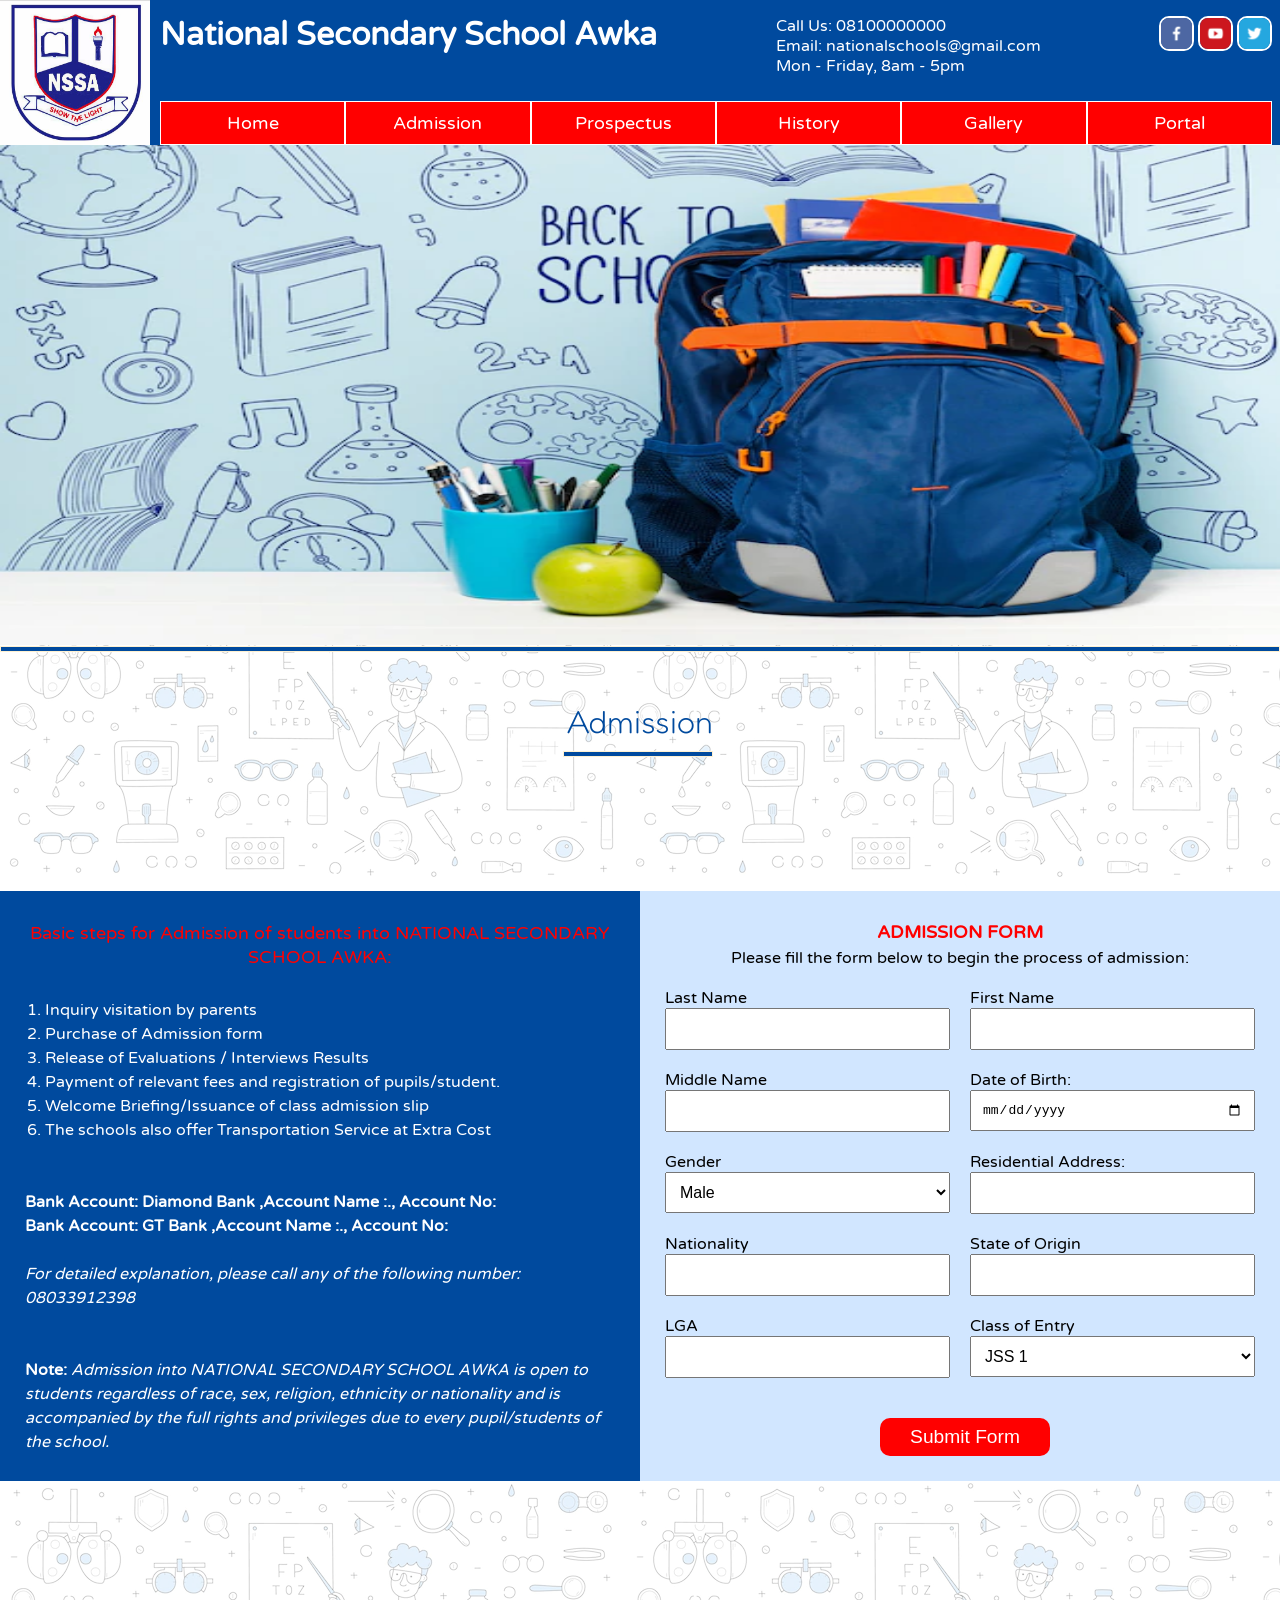
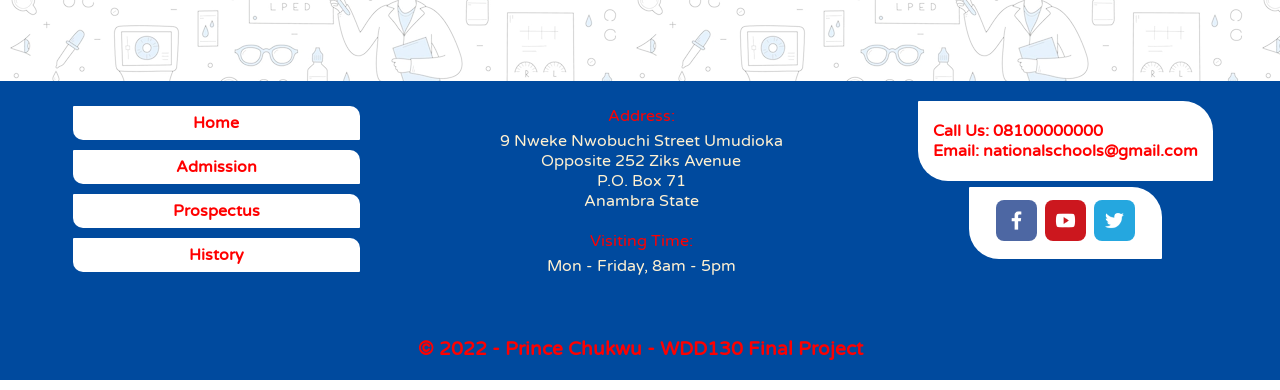
==== javascriptproject/index.html @ b7fc7551 "fix" ====
<!DOCTYPE html>
<html lang="en">

<head>
    <meta charset="UTF-8">
    <meta http-equiv="X-UA-Compatible" content="IE=edge">
    <meta name="viewport" content="width=device-width, initial-scale=1.0">
    <title>Admission - National Secondary School, Awka</title>
    <meta name="description" content="Admission requirements and form for National Secondary School.">
    <link href="https://fonts.googleapis.com/css2?family=Fredoka+One&family=Varela+Round&display=swap" rel="stylesheet">
    <link rel="stylesheet" href="css/style.css">
</head>

<body>

    <header>
        <picture><img src="images/IMG-20220301-WA0001.jpg" alt="logo"></picture>
        <div class="first-header">

            <h1>National Secondary School Awka</h1>
            <div class="contact">
                <p>Call Us: 08100000000</p>
                <p>Email: nationalschools@gmail.com</p>
                <p>Mon - Friday, 8am - 5pm</p>
            </div>
            <div class="social-top">
                <a href="https://www.facebook.com" target="_blank"><img src="images/facebook1.png"
                        alt="Facebook Logo"></a>
                <a href="https://www.youtube.com" target="_blank"><img src="images/youtube.png" alt="Youtube Logo"></a>
                <a href="https://www.twitter.com" target="_blank"><img src="images/twitter.png" alt="Twitter logo"></a>
            </div>
        </div>

        <nav class="nav-top">
            <ul>
                <li><a href="index.html">Home</a></li>
                <li><a href="index.html">Admission</a></li>
                <li><a href="prospectus.html">Prospectus</a></li>
                <li><a href="index.html">History</a></li>
                <li><a href="index.html">Gallery</a></li>
                <li><a href="portal.html">Portal</a></li>
            </ul>
        </nav>
    </header>


    <main>
        <picture class="banner2"><img
                src="images/arrangement-with-school-bag-supplies_23-2148278198.webp"
                alt="school building"></picture>
        <div class="line-1"></div>

        <h2>Admission</h2>
        <div class="line"></div>
        <div class="space"></div>
        <div class="space"></div>
        <div class="space"></div>
        <div class="requirement-form">
            <div class="requirement">
                <h3>Basic steps for Admission of students into NATIONAL SECONDARY SCHOOL AWKA: </h3>
                <br>
                <ol>
                    <li>Inquiry visitation by parents</li>
                    <li>Purchase of Admission form</li>
                    <li>Release of Evaluations / Interviews Results</li>
                    <li> Payment of relevant fees and registration of pupils/student.</li>
                    <li>Welcome Briefing/Issuance of class admission slip</li>
                    <li>The schools also offer Transportation Service at Extra Cost</li>
                </ol>
                <br>
                <br><span><strong>Bank Account: Diamond Bank ,Account Name :., Account No:</strong></span>
                <br><span><strong>Bank Account: GT Bank ,Account Name :., Account No:</strong></span>
                <br>
                <br>
                <p><em>For detailed explanation, please call any of the following number: 08033912398</em></p>
                <br>
                <br>
                <p><strong>Note: </strong><em>Admission into NATIONAL SECONDARY SCHOOL AWKA is open to students
                        regardless of race, sex, religion, ethnicity or nationality and is accompanied by the full
                        rights and privileges due to every pupil/students of the school.</em></p>

            </div>
            <div class="form">
                <h3><strong>ADMISSION FORM</strong></h3>
                <P>Please fill the form below to begin the process of admission:</P>
                <div class="space2"></div>
                <form action="#">
                    <div class="lname-div">
                        <label for="lname">Last Name</label>
                        <input type="text" id="lname" name="lastname" required>
                    </div>

                    <div class="fname-div">
                        <label for="fname">First Name</label>
                        <input type="text" id="fname" name="firstname" required>
                    </div>

                    <div class="mname-div">
                        <label for="mname">Middle Name</label>
                        <input type="text" id="mname" name="middlename">
                    </div>

                    <div class="dob-div">
                        <label for="dob">Date of Birth:</label>
                        <input type="date" id="dob" name="dob" required>
                    </div>

                    <div class="gender-div">
                        <label for="gender">Gender</label>
                        <select id="gender" name="gender" required>
                            <option value="male">Male</option>
                            <option value="female">Female</option>
                        </select>
                    </div>

                    <div class="raddress-div">
                        <label for="raddress">Residential Address: </label>
                        <input type="text" id="raddress" name="raddress" required>
                    </div>

                    <div class="nation-div">
                        <label for="nationality">Nationality</label>
                        <input type="text" id="nationality" name="nationality" required>
                    </div>

                    <div class="sorigin-div">
                        <label for="sorigin">State of Origin</label>
                        <input type="text" id="sorigin" name="sorigin" required>
                    </div>

                    <div class="lga-div">
                        <label for="lga">LGA</label>
                        <input type="text" id="lga" name="lga" required>
                    </div>

                    <div class="class-div">
                        <label for="class">Class of Entry</label>
                        <select id="class" name="class" required>
                            <option value="jss1">JSS 1</option>
                            <option value="jss2">JSS 2</option>
                            <option value="jss3">JSS 3</option>
                            <option value="ss1">SS 1</option>
                            <option value="ss2">SS 2</option>
                            <option value="ss3">SS 3</option>
                        </select>
                    </div>
                    <div class="submit-container"><button class="submit" type="submit">Submit Form</button></div>
                </form>
            </div>
        </div>

    </main>
    <div class="space"></div>
    <div class="space"></div>
    <div class="space"></div>
    <div class="space"></div>
    <footer>
        <div class="foot">
            <nav class="nav-down">
                <ul>
                    <li><a href="index.html">Home</a></li>
                    <li><a href="admission.html">Admission</a></li>
                    <li><a href="prospectus.html">Prospectus</a></li>
                    <li><a href="index.html">History</a></li>
                </ul>
            </nav>

            <div class="address">
                <h3 class="address-head">Address:</h3>
                <p class="address-para">9 Nweke Nwobuchi Street Umudioka</p>
                <p class="address-para">Opposite 252 Ziks Avenue</p>
                <p class="address-para">P.O. Box 71</p>
                <p class="address-para">Anambra State</p>

                <h3 class="visit">Visiting Time:</h3>
                <p class="address-para">Mon - Friday, 8am - 5pm</p>

            </div>
            <div class="contact-social">
                <div class="contact-down">
                    <p>Call Us: 08100000000</p>
                    <p>Email: nationalschools@gmail.com</p>
                </div>
                <div class="social">
                    <a href="https://www.facebook.com" target="_blank"><img src="images/facebook1.png"
                            alt="Facebook Logo"></a>
                    <a href="https://www.youtube.com" target="_blank"><img src="images/youtube.png"
                            alt="Youtube Logo"></a>
                    <a href="https://www.twitter.com" target="_blank"><img src="images/twitter.png"
                            alt="Twitter logo"></a>
                </div>

            </div>
        </div>
        <p class="copyright">&copy; 2022 - Prince Chukwu - WDD130 Final Project</p>

    </footer>
    <script src="./scripts/admission.js"></script>
</body>

</html>
---- javascriptproject/css/style.css ----
*   {
    margin: 0;
    padding: 0;
    box-sizing: border-box;
}

body    {
    font-family: 'Varela Round', 'Open Sans', sans-serif;
    font-size: 16px;
    position: relative;
    
}

body::after {
    content: "";
    background-image: url("../images/ophthalmology-background-with-doctor-ophthalmologist-check-vision-with-eye-test-chart-vector-hand-drawn-illustration-man-optometrist-glasses-drops-machines-eyesight-.webp");
    opacity: 0.3;
    top: 0;
    left: 0;
    bottom: 0;
    right: 0;
    position: absolute;
    z-index: -1;   
  }

h1, h2, h3  {
    font-weight: 900;
}

h3  {
    font-size: x-large;
    margin: 5px 0;
    color: red;
}

h2  {
    text-align: center;
    font-size: 2rem;
    font-family: 'Fredoka One', cursive;
    font-weight: 100;
    color:#004a9e;
    margin-top: 50px;
    position: relative;
}

header  {
    width: 100%;
    display: grid;
    grid-template-columns: 160px 1fr;
    background-color: #004a9e;
    color: white;
    position: sticky;
    top: 0;
    z-index: 2;
}

header picture img  {
    width: 150px;
    height: 100%;
}

header picture  {
    grid-column: 1/2;
    grid-row: 1/3;
}

.first-header   {
    margin-top: 1rem;
    display: flex;
    justify-content: space-between;
    flex: 1 1 auto;
    width: 100%;
}

.nav-top    {
    grid-column: 2/3;
    grid-row: 2/3;
    margin: 0 .5rem 0 0;
    align-self: end;
}

.nav-top ul {
    display: flex;
}

.nav-top li {
    flex: 1 1 100%;
    text-align: center;
    border: 1px solid white;
    background-color: red;
    padding: 10px 0;
    list-style: none;
}

.nav-top a  {
    color: white;
    font-size: large;
}

.nav-top li:hover    {
    background-color: #004a9e;  
}

.nav-top li:hover a  {
    font-weight: 900;
}

a   {
    text-decoration: none;
    color: red;
}

.social-top img {
    width: 35px;
    border-radius: 10px;
    border: 2px solid white;
}

.social-top img:hover {
    transition-duration: 0.5s;
    border: 2px solid red;
}

.social-top {
    margin-right: .5rem;
}

.banner img {
    width: 100%;
}

.banner {
    position: relative;
}

.show   {
    position: absolute;
    left: 40%;
    top: 10%;
    font-size: 3rem;
    color: #004a9e;
    text-shadow: 3px 3px white;
}

.call-to-action     {
    background-color: red;
    border: 2px solid white;
    border-radius: 5% 25%;
    color: white;
    padding: 15px 30px;
    font-size: 30px;
    position: absolute;
    top: 13%;
    left: 45%;
    transition: .5s;
}

.call-to-action:hover   {
    background-color: #004a9e;
    opacity: 0.9;
    color: red;
}

.line-1   {
    background-color: #004a9e;
    border: 1px solid #FFF1D1;
    height: 1px; 
    margin-top: -4px;
    padding: 2px;
}

.motto-mission-vision   {
    display: flex;
    text-align: center;
    justify-content: space-evenly;
    background-color: #004a9e;
    padding: 50px 0;
    color: white;
}

.motto img  {
    width: 170px;
    margin: -20px 0;
}

.motto-mission-vision .vision, .mission, .motto {
    max-width: 300px;
}

.space  {
    min-height: 50px;
}

.line  {
    background-color: #004a9e;
    border: 1px solid #FFF1D1;
    width: 150px; 
    margin-top: 10px;
    padding: 2px;
    position: absolute;
    left: 44%;
}


.director-image  {  
    float: left;
    
    
}

.director-image img {
    width: 200px;
    border: 2px solid #004a9e;
    border-radius: 30px;
    box-shadow: 1px 1px 15px 1px #004a9e;
    margin: 10px 35px 0 -15px
}

.message  {
    background-color: #d1e6ff;
    margin: 0 30px;
    padding: 20px 10px 10px 35px;
    line-height: 1.5rem;
    
}

.message p     {   
    padding: 10px 10px;
    font-size: large;
}

.staffs {
    display: flex;
    text-align: center;
    justify-content: space-evenly;
    align-items: center;
    background-color: #004a9e;
    padding: 50px 0;
    color: white;
}

.principal  {
    width: 300px;
}

.vice, .junior  {
    width: 250px;
}

.teachers   {
    display: flex;
    justify-content: center;
    text-align: center;
    column-gap: 2rem;
    background-color: #004a9e;
    padding: 50px 0;
    color: white;
}

.teacher img   {
    width: 250px;
}

.teachers  {
    position: relative;
}

.staffs img,   .teachers img   {
    border: 2px solid #004a9e;
    border-radius: 30px;
    box-shadow: 1px 1px 15px 1px white;
    margin-bottom: 10px;
} 

.staffs img,   .teachers img    {
    margin-bottom: 20px;
}

.req-apply  {
    display: flex;
    justify-content: center;
}

.req    {
    padding: 15px 30px;
    color: white;
    align-self: center;
    border-radius: 20px;
    font-size: 1.2rem;
    background: linear-gradient(to left, #248af7 50%, brown 50%) right;
    background-size: 200%;
    transition: .5s ease-out;
}

.req:hover    {
    background-position: left;
}

.apply  {
    background-color: red;
    padding: 12px 80px;
    color: white;
    margin: 0 0 0 10rem;
    text-align: center;
    font-size: 1.5rem;
    border-radius: 20px;
    align-self: center;
    background: linear-gradient(to right, red 50%, #004a9e 50%) left;
    background-size: 200%;
    transition: .5s ease-out;
}


.apply:hover    {
    background-position: right;
}

footer  {
    background-color: #004a9e;
    margin-bottom: 10px;
    padding-bottom: 20px;
}

.foot   {
    display: flex;
    justify-content: space-around;
}

.nav-down ul {
    list-style: none;
}

.nav-down li    {
    display: flex;
    padding: 0;
    margin: 0;
}

.nav-down a    {
    flex: 1 1 auto;
    background-color: white;
    margin: 5px;
    text-align: center;
    padding: 7px 100px;
    font-weight: bold;
    border-radius: 1px 10px;
    transition: .5s;
}

.nav-down a:hover   {
    background-color: red;
    color: white;
    font-weight: bolder;
}



.address    {
    text-align: center;
    color: red;
    margin: 20px;
}

.address-head   {
    font-family: 'Varela Round', 'Open Sans', sans-serif;
    margin: 5px;
}

.address-para   {
    color: #FFF1D1;
    font-size: small;
    text-align: center; 
    font-family: 'Varela Round', 'Open Sans', sans-serif;
    font-size: 1rem;
    font-weight: 100;
}

.visit  {
    margin: 20px 7px 5px 7px;
    text-align: center;
}

.foot h3  {
    font-size: medium;
    color: red;
    font-weight: 100;
}

.nav-down   {
    margin: 20px;
}

.contact-down   {
    margin: 20px;
    background-color: white;
    padding: 20px 15px;
    font-weight: bold;
    border-radius: 1px 30px;
    color: red;
}

.copyright  {
    font-size: larger;
    color: red ;
    font-weight: bold;
    text-align: center;
    padding-top: 40px;
}

.social img {
    width: 45px;
    border-radius: 10px;
    border: 2px solid white;
}

.social {
    background-color: white;
    padding: 11px 25px;
    font-weight: bold;
    border-radius: 1px 30px;  
    margin-top: -14px;
}

.social img:hover {

    transition-duration: 0.5s;
    border: 2px solid red;
}

.contact-social {
    display: flex;
    flex-direction: column;
    align-items: center;
}

.requirement-form  {
    display: grid;
    grid-template-columns: 1fr 1fr;
}

.requirement-form h3    {
    font-size: large;
    font-weight: 100;
    text-align: center;
}

.requirement    {
    background-color: #004a9e;
    color: white;
    padding: 25px;
    line-height: 1.5rem;
}

.requirement li    {
    margin-left: 20px;
}

.form   {
    background-color: #d1e6ff;
    padding: 25px; 
    display: grid;
    justify-items: center; 
}

form    {
    display: grid;
    grid-template-columns: 1fr 1fr;
    row-gap: 20px;
    column-gap: 20px;
}

input, select {
    padding: 10px;
    font-size: medium;
    width: 100%;
}

.submit-container {
    text-align: center;
    grid-column: 1/3;
}
.submit     {
    
    padding: 8px 30px;
    background-color: red;
    color: white;
    border-radius: 10px;
    font-size: 1.2rem;
    max-width: 175px;
    margin: 20px 0 0 10px;
    border: none;
    transition: .5s;
    cursor: pointer;
}  

.submit:hover   {
    background-color: #004a9e;
    color: white;
}

.space2     {
    height: 20px;
}

.banner2 img    {
    width: 100%;
    height: 500px;
}

.page   {
    padding: 50px;
    background-color: aliceblue;
    line-height: 1.5rem;
}

.page h3    {
    font-size: large;
    font-weight: bold;
}
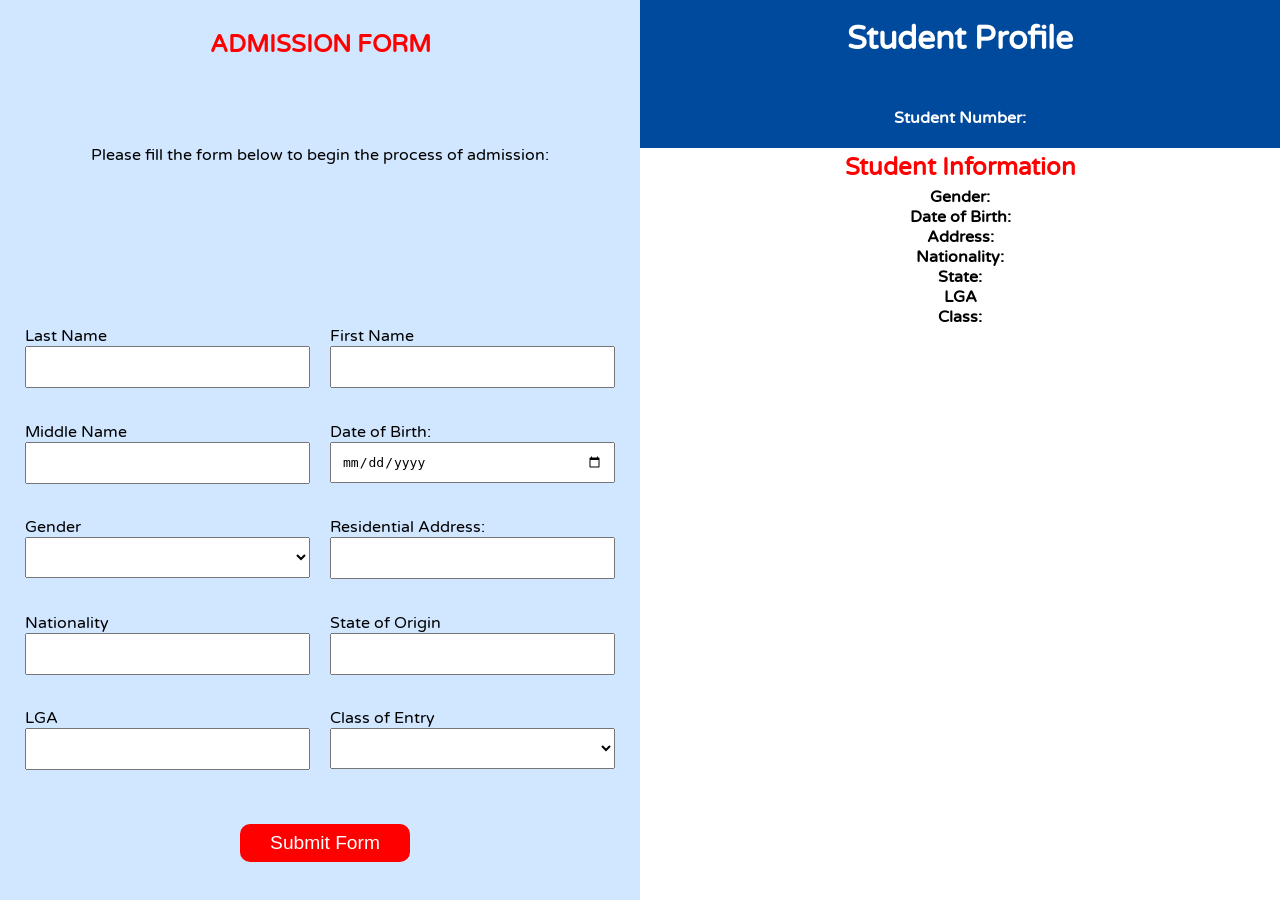
==== commit a0be4308: "project" ====
--- a/javascriptproject/index.html
+++ b/javascriptproject/index.html
@@ -2,199 +2,129 @@
 <html lang="en">
 
 <head>
-    <meta charset="UTF-8">
-    <meta http-equiv="X-UA-Compatible" content="IE=edge">
-    <meta name="viewport" content="width=device-width, initial-scale=1.0">
+    <meta charset="UTF-8" />
+    <meta http-equiv="X-UA-Compatible" content="IE=edge" />
+    <meta name="viewport" content="width=device-width, initial-scale=1.0" />
     <title>Admission - National Secondary School, Awka</title>
-    <meta name="description" content="Admission requirements and form for National Secondary School.">
-    <link href="https://fonts.googleapis.com/css2?family=Fredoka+One&family=Varela+Round&display=swap" rel="stylesheet">
-    <link rel="stylesheet" href="css/style.css">
+    <meta name="description" content="Admission requirements and form for National Secondary School." />
+    <link href="https://fonts.googleapis.com/css2?family=Fredoka+One&family=Varela+Round&display=swap"
+        rel="stylesheet" />
+    <link rel="stylesheet" href="css/style.css" />
 </head>
 
 <body>
+    <div class="form">
+        <h3><strong>ADMISSION FORM</strong></h3>
+        <p>Please fill the form below to begin the process of admission:</p>
+        <div class="space2"></div>
+        <div class="form-div">
+            <div class="lname-div">
+                <label for="lname">Last Name</label>
+                <input type="text" id="lname" name="lastname" required />
+            </div>
 
-    <header>
-        <picture><img src="images/IMG-20220301-WA0001.jpg" alt="logo"></picture>
-        <div class="first-header">
+            <div class="fname-div">
+                <label for="fname">First Name</label>
+                <input type="text" id="fname" name="firstname" required />
+            </div>
 
-            <h1>National Secondary School Awka</h1>
-            <div class="contact">
-                <p>Call Us: 08100000000</p>
-                <p>Email: nationalschools@gmail.com</p>
-                <p>Mon - Friday, 8am - 5pm</p>
+            <div class="mname-div">
+                <label for="mname">Middle Name</label>
+                <input type="text" id="mname" name="middlename" />
             </div>
-            <div class="social-top">
-                <a href="https://www.facebook.com" target="_blank"><img src="images/facebook1.png"
-                        alt="Facebook Logo"></a>
-                <a href="https://www.youtube.com" target="_blank"><img src="images/youtube.png" alt="Youtube Logo"></a>
-                <a href="https://www.twitter.com" target="_blank"><img src="images/twitter.png" alt="Twitter logo"></a>
+
+            <div class="dob-div">
+                <label for="dob">Date of Birth:</label>
+                <input type="date" id="dob" name="dob" required />
+            </div>
+
+            <div class="gender-div">
+                <label for="gender">Gender</label>
+                <select id="gender" name="gender" required>
+                    <option value=""></option>
+                    <option value="male">Male</option>
+                    <option value="female">Female</option>
+                </select>
+            </div>
+
+            <div class="raddress-div">
+                <label for="raddress">Residential Address: </label>
+                <input type="text" id="raddress" name="raddress" required />
+            </div>
+
+            <div class="nation-div">
+                <label for="nationality">Nationality</label>
+                <input type="text" id="nationality" name="nationality" required />
+            </div>
+
+            <div class="sorigin-div">
+                <label for="sorigin">State of Origin</label>
+                <input type="text" id="sorigin" name="sorigin" required />
+            </div>
+
+            <div class="lga-div">
+                <label for="lga">LGA</label>
+                <input type="text" id="lga" name="lga" required />
+            </div>
+
+            <div class="class-div">
+                <label for="class">Class of Entry</label>
+                <select id="class" name="class" required>
+                    <option value=""></option>
+                    <option value="jss1">JSS 1</option>
+                    <option value="jss2">JSS 2</option>
+                    <option value="jss3">JSS 3</option>
+                    <option value="ss1">SS 1</option>
+                    <option value="ss2">SS 2</option>
+                    <option value="ss3">SS 3</option>
+                </select>
+            </div>
+            <div class="submit-container">
+                <button class="submit" type="submit">Submit Form</button>
             </div>
         </div>
-
-        <nav class="nav-top">
-            <ul>
-                <li><a href="index.html">Home</a></li>
-                <li><a href="index.html">Admission</a></li>
-                <li><a href="prospectus.html">Prospectus</a></li>
-                <li><a href="index.html">History</a></li>
-                <li><a href="index.html">Gallery</a></li>
-                <li><a href="portal.html">Portal</a></li>
-            </ul>
-        </nav>
-    </header>
+        
+    </div>
 
 
-    <main>
-        <picture class="banner2"><img
-                src="images/arrangement-with-school-bag-supplies_23-2148278198.webp"
-                alt="school building"></picture>
-        <div class="line-1"></div>
-
-        <h2>Admission</h2>
-        <div class="line"></div>
-        <div class="space"></div>
-        <div class="space"></div>
-        <div class="space"></div>
-        <div class="requirement-form">
-            <div class="requirement">
-                <h3>Basic steps for Admission of students into NATIONAL SECONDARY SCHOOL AWKA: </h3>
-                <br>
-                <ol>
-                    <li>Inquiry visitation by parents</li>
-                    <li>Purchase of Admission form</li>
-                    <li>Release of Evaluations / Interviews Results</li>
-                    <li> Payment of relevant fees and registration of pupils/student.</li>
-                    <li>Welcome Briefing/Issuance of class admission slip</li>
-                    <li>The schools also offer Transportation Service at Extra Cost</li>
-                </ol>
-                <br>
-                <br><span><strong>Bank Account: Diamond Bank ,Account Name :., Account No:</strong></span>
-                <br><span><strong>Bank Account: GT Bank ,Account Name :., Account No:</strong></span>
-                <br>
-                <br>
-                <p><em>For detailed explanation, please call any of the following number: 08033912398</em></p>
-                <br>
-                <br>
-                <p><strong>Note: </strong><em>Admission into NATIONAL SECONDARY SCHOOL AWKA is open to students
-                        regardless of race, sex, religion, ethnicity or nationality and is accompanied by the full
-                        rights and privileges due to every pupil/students of the school.</em></p>
-
+    <section class="profile-section">
+        <section class="profile-heading">
+            <h1>Student Profile</h1>
+            <h2 id="studentName"></h2>
+            <h4>Student Number: <span id="studentNo"></span></h4>
+        </section>
+        <section>
+            <h3>Student Information</h3>
+            <div>
+                <h4>Gender:</h4>
+                <p id="profileGender"></p>
             </div>
-            <div class="form">
-                <h3><strong>ADMISSION FORM</strong></h3>
-                <P>Please fill the form below to begin the process of admission:</P>
-                <div class="space2"></div>
-                <form action="#">
-                    <div class="lname-div">
-                        <label for="lname">Last Name</label>
-                        <input type="text" id="lname" name="lastname" required>
-                    </div>
-
-                    <div class="fname-div">
-                        <label for="fname">First Name</label>
-                        <input type="text" id="fname" name="firstname" required>
-                    </div>
-
-                    <div class="mname-div">
-                        <label for="mname">Middle Name</label>
-                        <input type="text" id="mname" name="middlename">
-                    </div>
-
-                    <div class="dob-div">
-                        <label for="dob">Date of Birth:</label>
-                        <input type="date" id="dob" name="dob" required>
-                    </div>
-
-                    <div class="gender-div">
-                        <label for="gender">Gender</label>
-                        <select id="gender" name="gender" required>
-                            <option value="male">Male</option>
-                            <option value="female">Female</option>
-                        </select>
-                    </div>
-
-                    <div class="raddress-div">
-                        <label for="raddress">Residential Address: </label>
-                        <input type="text" id="raddress" name="raddress" required>
-                    </div>
-
-                    <div class="nation-div">
-                        <label for="nationality">Nationality</label>
-                        <input type="text" id="nationality" name="nationality" required>
-                    </div>
-
-                    <div class="sorigin-div">
-                        <label for="sorigin">State of Origin</label>
-                        <input type="text" id="sorigin" name="sorigin" required>
-                    </div>
-
-                    <div class="lga-div">
-                        <label for="lga">LGA</label>
-                        <input type="text" id="lga" name="lga" required>
-                    </div>
-
-                    <div class="class-div">
-                        <label for="class">Class of Entry</label>
-                        <select id="class" name="class" required>
-                            <option value="jss1">JSS 1</option>
-                            <option value="jss2">JSS 2</option>
-                            <option value="jss3">JSS 3</option>
-                            <option value="ss1">SS 1</option>
-                            <option value="ss2">SS 2</option>
-                            <option value="ss3">SS 3</option>
-                        </select>
-                    </div>
-                    <div class="submit-container"><button class="submit" type="submit">Submit Form</button></div>
-                </form>
+            <div>
+                <h4>Date of Birth:</h4>
+                <p id="profileDob"></p>
             </div>
-        </div>
-
-    </main>
-    <div class="space"></div>
-    <div class="space"></div>
-    <div class="space"></div>
-    <div class="space"></div>
-    <footer>
-        <div class="foot">
-            <nav class="nav-down">
-                <ul>
-                    <li><a href="index.html">Home</a></li>
-                    <li><a href="admission.html">Admission</a></li>
-                    <li><a href="prospectus.html">Prospectus</a></li>
-                    <li><a href="index.html">History</a></li>
-                </ul>
-            </nav>
-
-            <div class="address">
-                <h3 class="address-head">Address:</h3>
-                <p class="address-para">9 Nweke Nwobuchi Street Umudioka</p>
-                <p class="address-para">Opposite 252 Ziks Avenue</p>
-                <p class="address-para">P.O. Box 71</p>
-                <p class="address-para">Anambra State</p>
-
-                <h3 class="visit">Visiting Time:</h3>
-                <p class="address-para">Mon - Friday, 8am - 5pm</p>
-
+            <div>
+                <h4>Address:</h4>
+                <p id="profileAddress"></p>
             </div>
-            <div class="contact-social">
-                <div class="contact-down">
-                    <p>Call Us: 08100000000</p>
-                    <p>Email: nationalschools@gmail.com</p>
-                </div>
-                <div class="social">
-                    <a href="https://www.facebook.com" target="_blank"><img src="images/facebook1.png"
-                            alt="Facebook Logo"></a>
-                    <a href="https://www.youtube.com" target="_blank"><img src="images/youtube.png"
-                            alt="Youtube Logo"></a>
-                    <a href="https://www.twitter.com" target="_blank"><img src="images/twitter.png"
-                            alt="Twitter logo"></a>
-                </div>
-
+            <div>
+                <h4>Nationality:</h4>
+                <p id="profileNationality"></p>
             </div>
-        </div>
-        <p class="copyright">&copy; 2022 - Prince Chukwu - WDD130 Final Project</p>
-
-    </footer>
+            <div>
+                <h4>State:</h4>
+                <p id="profileState"></p>
+            </div>
+            <div>
+                <h4>LGA</h4>
+                <p id="profileLga"></p>
+            </div>
+            <div>
+                <h4>Class:</h4>
+                <p id="profileClass"></p>
+            </div>
+        </section>
+    </section>
     <script src="./scripts/admission.js"></script>
 </body>
 
--- a/javascriptproject/css/style.css
+++ b/javascriptproject/css/style.css
@@ -7,23 +7,13 @@
 body    {
     font-family: 'Varela Round', 'Open Sans', sans-serif;
     font-size: 16px;
-    position: relative;
-    
+    display: grid;  
+    grid-template-columns: 1fr 1fr; 
 }
 
-body::after {
-    content: "";
-    background-image: url("../images/ophthalmology-background-with-doctor-ophthalmologist-check-vision-with-eye-test-chart-vector-hand-drawn-illustration-man-optometrist-glasses-drops-machines-eyesight-.webp");
-    opacity: 0.3;
-    top: 0;
-    left: 0;
-    bottom: 0;
-    right: 0;
-    position: absolute;
-    z-index: -1;   
-  }
 
 h1, h2, h3  {
+    font-size: xx-large;
     font-weight: 900;
 }
 
@@ -43,426 +33,15 @@
     position: relative;
 }
 
-header  {
-    width: 100%;
-    display: grid;
-    grid-template-columns: 160px 1fr;
-    background-color: #004a9e;
-    color: white;
-    position: sticky;
-    top: 0;
-    z-index: 2;
-}
-
-header picture img  {
-    width: 150px;
-    height: 100%;
-}
-
-header picture  {
-    grid-column: 1/2;
-    grid-row: 1/3;
-}
-
-.first-header   {
-    margin-top: 1rem;
-    display: flex;
-    justify-content: space-between;
-    flex: 1 1 auto;
-    width: 100%;
-}
-
-.nav-top    {
-    grid-column: 2/3;
-    grid-row: 2/3;
-    margin: 0 .5rem 0 0;
-    align-self: end;
-}
-
-.nav-top ul {
-    display: flex;
-}
-
-.nav-top li {
-    flex: 1 1 100%;
-    text-align: center;
-    border: 1px solid white;
-    background-color: red;
-    padding: 10px 0;
-    list-style: none;
-}
-
-.nav-top a  {
-    color: white;
-    font-size: large;
-}
-
-.nav-top li:hover    {
-    background-color: #004a9e;  
-}
-
-.nav-top li:hover a  {
-    font-weight: 900;
-}
-
-a   {
-    text-decoration: none;
-    color: red;
-}
-
-.social-top img {
-    width: 35px;
-    border-radius: 10px;
-    border: 2px solid white;
-}
-
-.social-top img:hover {
-    transition-duration: 0.5s;
-    border: 2px solid red;
-}
-
-.social-top {
-    margin-right: .5rem;
-}
-
-.banner img {
-    width: 100%;
-}
-
-.banner {
-    position: relative;
-}
-
-.show   {
-    position: absolute;
-    left: 40%;
-    top: 10%;
-    font-size: 3rem;
-    color: #004a9e;
-    text-shadow: 3px 3px white;
-}
-
-.call-to-action     {
-    background-color: red;
-    border: 2px solid white;
-    border-radius: 5% 25%;
-    color: white;
-    padding: 15px 30px;
-    font-size: 30px;
-    position: absolute;
-    top: 13%;
-    left: 45%;
-    transition: .5s;
-}
-
-.call-to-action:hover   {
-    background-color: #004a9e;
-    opacity: 0.9;
-    color: red;
-}
-
-.line-1   {
-    background-color: #004a9e;
-    border: 1px solid #FFF1D1;
-    height: 1px; 
-    margin-top: -4px;
-    padding: 2px;
-}
-
-.motto-mission-vision   {
-    display: flex;
-    text-align: center;
-    justify-content: space-evenly;
-    background-color: #004a9e;
-    padding: 50px 0;
-    color: white;
-}
-
-.motto img  {
-    width: 170px;
-    margin: -20px 0;
-}
-
-.motto-mission-vision .vision, .mission, .motto {
-    max-width: 300px;
-}
-
-.space  {
-    min-height: 50px;
-}
-
-.line  {
-    background-color: #004a9e;
-    border: 1px solid #FFF1D1;
-    width: 150px; 
-    margin-top: 10px;
-    padding: 2px;
-    position: absolute;
-    left: 44%;
-}
-
-
-.director-image  {  
-    float: left;
-    
-    
-}
-
-.director-image img {
-    width: 200px;
-    border: 2px solid #004a9e;
-    border-radius: 30px;
-    box-shadow: 1px 1px 15px 1px #004a9e;
-    margin: 10px 35px 0 -15px
-}
-
-.message  {
-    background-color: #d1e6ff;
-    margin: 0 30px;
-    padding: 20px 10px 10px 35px;
-    line-height: 1.5rem;
-    
-}
-
-.message p     {   
-    padding: 10px 10px;
-    font-size: large;
-}
-
-.staffs {
-    display: flex;
-    text-align: center;
-    justify-content: space-evenly;
-    align-items: center;
-    background-color: #004a9e;
-    padding: 50px 0;
-    color: white;
-}
-
-.principal  {
-    width: 300px;
-}
-
-.vice, .junior  {
-    width: 250px;
-}
-
-.teachers   {
-    display: flex;
-    justify-content: center;
-    text-align: center;
-    column-gap: 2rem;
-    background-color: #004a9e;
-    padding: 50px 0;
-    color: white;
-}
-
-.teacher img   {
-    width: 250px;
-}
-
-.teachers  {
-    position: relative;
-}
-
-.staffs img,   .teachers img   {
-    border: 2px solid #004a9e;
-    border-radius: 30px;
-    box-shadow: 1px 1px 15px 1px white;
-    margin-bottom: 10px;
-} 
-
-.staffs img,   .teachers img    {
-    margin-bottom: 20px;
-}
-
-.req-apply  {
-    display: flex;
-    justify-content: center;
-}
-
-.req    {
-    padding: 15px 30px;
-    color: white;
-    align-self: center;
-    border-radius: 20px;
-    font-size: 1.2rem;
-    background: linear-gradient(to left, #248af7 50%, brown 50%) right;
-    background-size: 200%;
-    transition: .5s ease-out;
-}
-
-.req:hover    {
-    background-position: left;
-}
-
-.apply  {
-    background-color: red;
-    padding: 12px 80px;
-    color: white;
-    margin: 0 0 0 10rem;
-    text-align: center;
-    font-size: 1.5rem;
-    border-radius: 20px;
-    align-self: center;
-    background: linear-gradient(to right, red 50%, #004a9e 50%) left;
-    background-size: 200%;
-    transition: .5s ease-out;
-}
-
-
-.apply:hover    {
-    background-position: right;
-}
-
-footer  {
-    background-color: #004a9e;
-    margin-bottom: 10px;
-    padding-bottom: 20px;
-}
-
-.foot   {
-    display: flex;
-    justify-content: space-around;
-}
-
-.nav-down ul {
-    list-style: none;
-}
-
-.nav-down li    {
-    display: flex;
-    padding: 0;
-    margin: 0;
-}
-
-.nav-down a    {
-    flex: 1 1 auto;
-    background-color: white;
-    margin: 5px;
-    text-align: center;
-    padding: 7px 100px;
-    font-weight: bold;
-    border-radius: 1px 10px;
-    transition: .5s;
-}
-
-.nav-down a:hover   {
-    background-color: red;
-    color: white;
-    font-weight: bolder;
-}
-
-
-
-.address    {
-    text-align: center;
-    color: red;
-    margin: 20px;
-}
-
-.address-head   {
-    font-family: 'Varela Round', 'Open Sans', sans-serif;
-    margin: 5px;
-}
-
-.address-para   {
-    color: #FFF1D1;
-    font-size: small;
-    text-align: center; 
-    font-family: 'Varela Round', 'Open Sans', sans-serif;
-    font-size: 1rem;
-    font-weight: 100;
-}
-
-.visit  {
-    margin: 20px 7px 5px 7px;
-    text-align: center;
-}
-
-.foot h3  {
-    font-size: medium;
-    color: red;
-    font-weight: 100;
-}
-
-.nav-down   {
-    margin: 20px;
-}
-
-.contact-down   {
-    margin: 20px;
-    background-color: white;
-    padding: 20px 15px;
-    font-weight: bold;
-    border-radius: 1px 30px;
-    color: red;
-}
-
-.copyright  {
-    font-size: larger;
-    color: red ;
-    font-weight: bold;
-    text-align: center;
-    padding-top: 40px;
-}
-
-.social img {
-    width: 45px;
-    border-radius: 10px;
-    border: 2px solid white;
-}
-
-.social {
-    background-color: white;
-    padding: 11px 25px;
-    font-weight: bold;
-    border-radius: 1px 30px;  
-    margin-top: -14px;
-}
-
-.social img:hover {
-
-    transition-duration: 0.5s;
-    border: 2px solid red;
-}
-
-.contact-social {
-    display: flex;
-    flex-direction: column;
-    align-items: center;
-}
-
-.requirement-form  {
-    display: grid;
-    grid-template-columns: 1fr 1fr;
-}
-
-.requirement-form h3    {
-    font-size: large;
-    font-weight: 100;
-    text-align: center;
-}
-
-.requirement    {
-    background-color: #004a9e;
-    color: white;
-    padding: 25px;
-    line-height: 1.5rem;
-}
-
-.requirement li    {
-    margin-left: 20px;
-}
-
 .form   {
     background-color: #d1e6ff;
     padding: 25px; 
     display: grid;
     justify-items: center; 
+    height: 100vh;
 }
 
-form    {
+.form-div    {
     display: grid;
     grid-template-columns: 1fr 1fr;
     row-gap: 20px;
@@ -498,22 +77,16 @@
     color: white;
 }
 
-.space2     {
-    height: 20px;
+.profile-section    {
+    text-align: center;
 }
 
-.banner2 img    {
-    width: 100%;
-    height: 500px;
+.profile-heading {
+    background-color: #004a9e;
+    padding: 20px;
+    color: white;
 }
 
-.page   {
-    padding: 50px;
-    background-color: aliceblue;
-    line-height: 1.5rem;
-}
-
-.page h3    {
-    font-size: large;
-    font-weight: bold;
+.profile-heading h2 {
+    color: white;
 }
